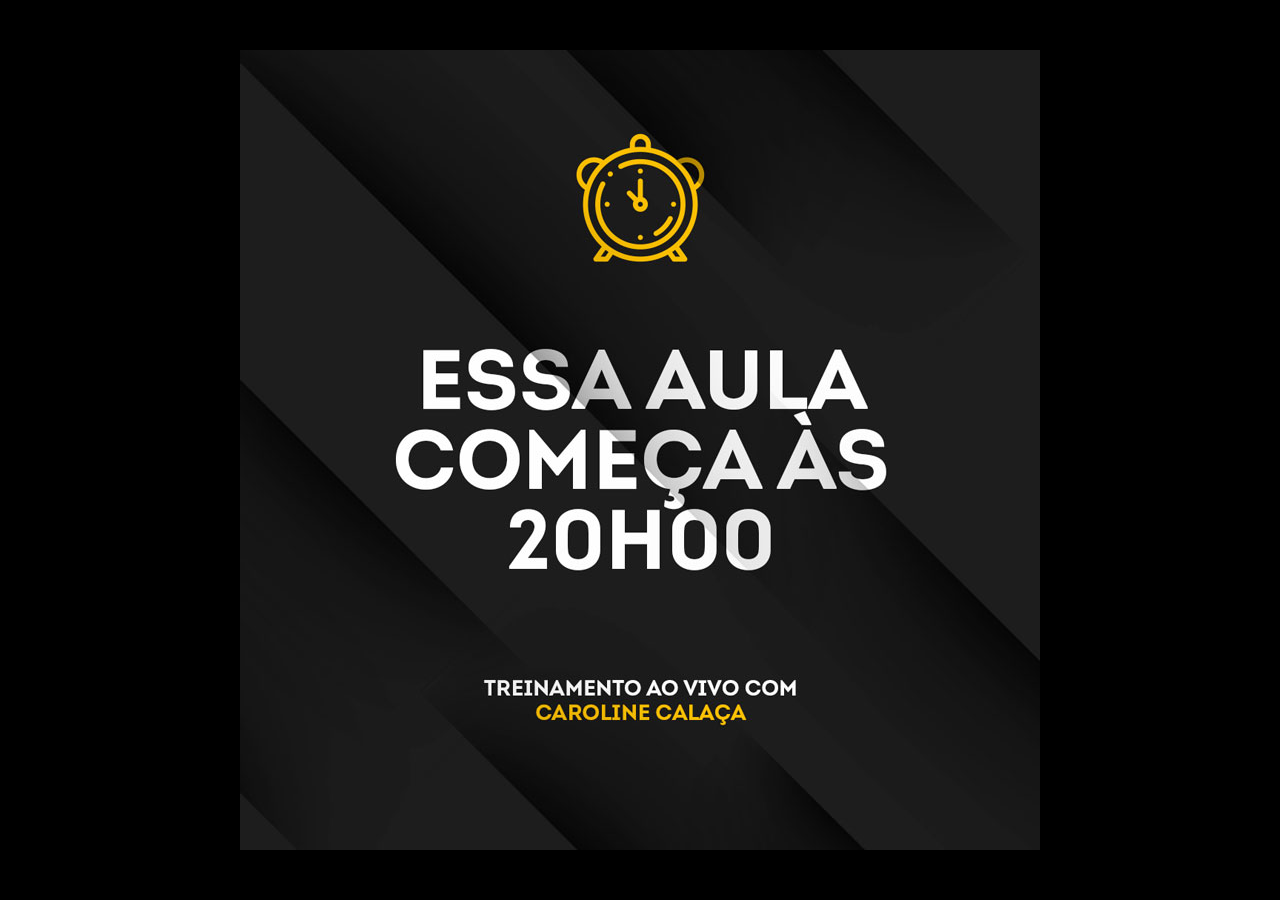
==== index.html @ fa0b6a2f "Subindo página beta" ====
<!doctype html>
<html lang="pt-br">

<head>
  <meta charset="utf-8">
  <meta name="viewport" content="width=device-width, initial-scale=1, shrink-to-fit=no">
  <meta name="description" content="Aguarde para iniciar o evento">
  <meta name="author" content="Rodrigo Damacena">
  <meta name="generator" content="Jekyll v4.1.1">
  <title>Caroline Calaça - Ao Vivo</title>

  <link rel="icon" type="image/png" href="images/favicon-coaches-black.png" />

  <!-- Bootstrap core CSS -->
  <link href="assets/dist/css/bootstrap.min.css" rel="stylesheet">

  <link href="cover.css" rel="stylesheet">
</head>

<body class="text-center">
  <div class="container-full d-flex w-100 h-100 mx-auto flex-column">
    <img src="images/aguarde.jpg" height="800" width="800" alt="Aguarde o início das transmissão"
      style="margin: auto;">
  </div>
</body>

</html>
---- cover.css ----
/*
 * Globals
 */

/* Links */
a,
a:focus {
  color: #EFCA4B;
  font-size: 1.2rem;
  border-bottom: 2px solid red;
}

a:hover {
  color: black;
  background-color: #EFCA4B;
  text-decoration: none;
  border-bottom: none;
  padding: 0.2rem;
}

/* Custom default button */
.btn-secondary,
.btn-secondary:hover,
.btn-secondary:focus {
  color: #333;
  text-shadow: none; /* Prevent inheritance from `body` */
  background-color: #fff;
  border: .05rem solid #fff;
}


/*
 * Base structure
 */

html,
body {
  height: 100%;
  background-color: #000000;  
  font-family: "Helvetica Neue", Helvetica, Arial, sans-serif;
}

body {
  display: -ms-flexbox;
  display: flex;
  color: #fff;
  text-shadow: 0 .05rem .1rem rgba(0, 0, 0, .5);
  box-shadow: inset 0 0 5rem rgba(0, 0, 0, .5);
}

main {
  background-image: url('images/fundo2.jpg');
}

h1 {
  font-size: 2.5rem;;
  color: #EFCA4B;
  font-weight: 700;
}

h2 {
  font-size: 1.8rem;
}

h3 {
  font-size: 1.5rem;
}

p {
  font-size: 1.2rem;
}

.cover-container {
  max-width: 42em;
}


/*
 * Header
 */
.masthead {
  margin-bottom: 2rem;
}

.masthead-brand {
  margin-bottom: 0;
}

.nav-masthead .nav-link {
  padding: .25rem 0;
  font-weight: 700;
  color: rgba(255, 255, 255, .5);
  background-color: transparent;
  border-bottom: .25rem solid transparent;
}

.nav-masthead .nav-link:hover,
.nav-masthead .nav-link:focus {
  border-bottom-color: rgba(255, 255, 255, .25);
}

.nav-masthead .nav-link + .nav-link {
  margin-left: 1rem;
}

.nav-masthead .active {
  color: #fff;
  border-bottom-color: #fff;
}

@media (min-width: 48em) {
  .masthead-brand {
    float: left;
  }
  .nav-masthead {
    float: right;
  }
}

/*
 * Content
 */

.aula h2 p {
  color: #b1b1b1;
}

.facebook {
  background-color: #1e1e20;
}

.comentarios {
  background-color: #fff;
}

/*
 * Cover
 */
.cover {
  padding: 0 1.5rem;
}
.cover .btn-lg {
  padding: .75rem 1.25rem;
  font-weight: 700;
}


/*
 * Footer
 */

.mastfoot {
  color: rgba(255, 255, 255, .5);
}
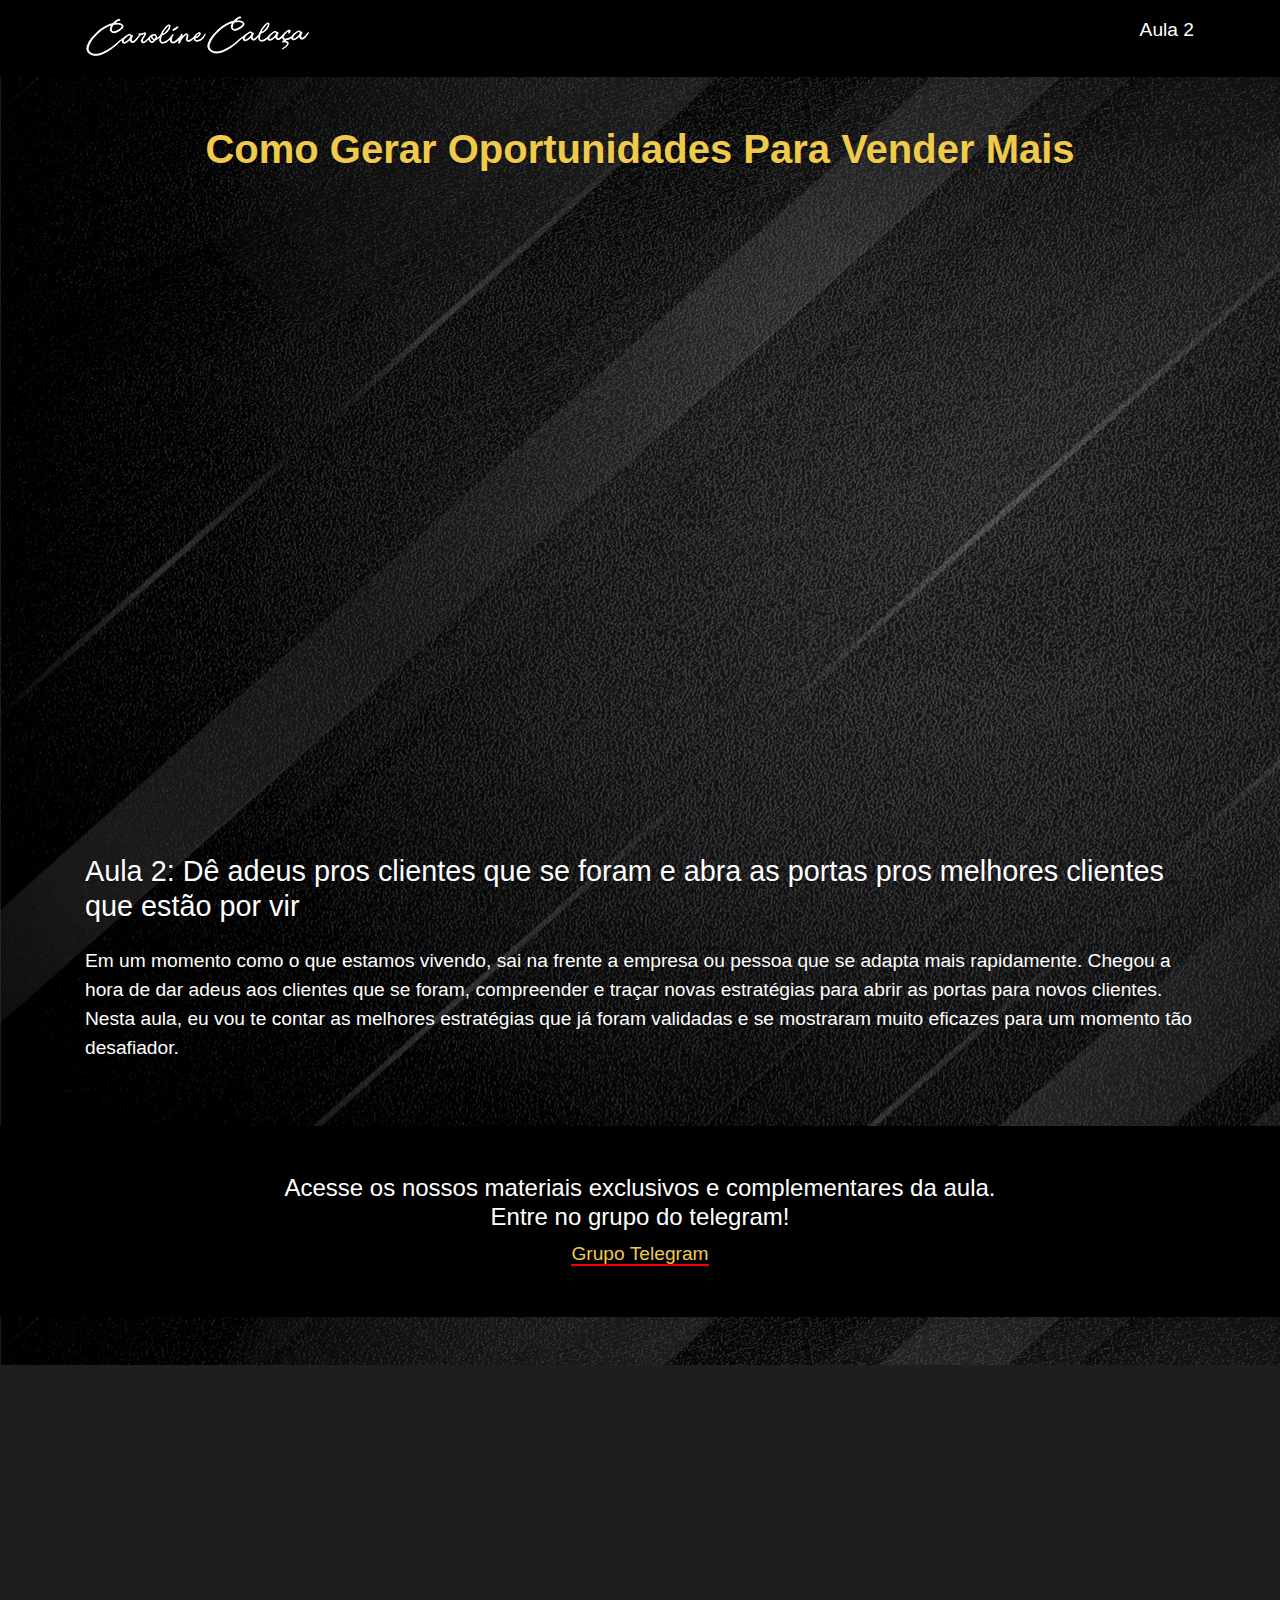
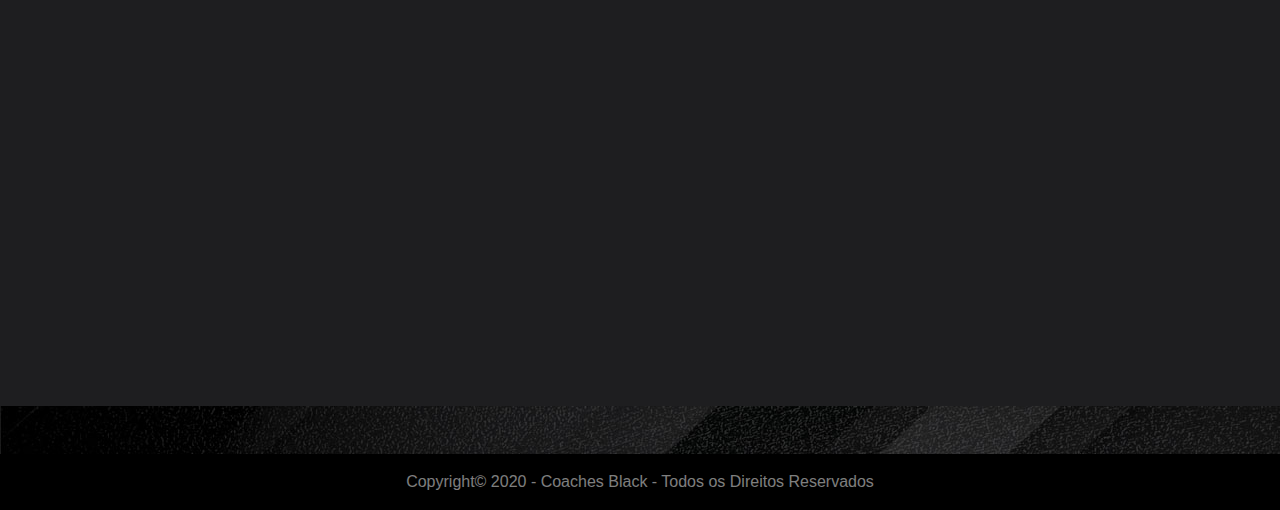
==== commit 83508893: "Preparando aula 2" ====
--- a/index.html
+++ b/index.html
@@ -4,7 +4,7 @@
 <head>
   <meta charset="utf-8">
   <meta name="viewport" content="width=device-width, initial-scale=1, shrink-to-fit=no">
-  <meta name="description" content="Aguarde para iniciar o evento">
+  <meta name="description" content="Como Gerar Oportunidades Para Vender Mais">
   <meta name="author" content="Rodrigo Damacena">
   <meta name="generator" content="Jekyll v4.1.1">
   <title>Caroline Calaça - Ao Vivo</title>
@@ -14,14 +14,129 @@
   <!-- Bootstrap core CSS -->
   <link href="assets/dist/css/bootstrap.min.css" rel="stylesheet">
 
+  <style>
+    .bd-placeholder-img {
+      font-size: 1.125rem;
+      text-anchor: middle;
+      -webkit-user-select: none;
+      -moz-user-select: none;
+      -ms-user-select: none;
+      user-select: none;
+    }
+
+    @media (min-width: 768px) {
+      .bd-placeholder-img-lg {
+        font-size: 3.5rem;
+      }
+    }
+
+    @media (max-width: 768px) {
+
+      .h1,
+      h1 {
+        font-size: 2rem;
+      }
+
+      .p-5 {
+        padding: 0.5rem !important;
+      }
+    }
+  </style>
+  <!-- Custom styles for this template -->
   <link href="cover.css" rel="stylesheet">
 </head>
 
 <body class="text-center">
+  <!-- Facebook comentários -->
+  <div id="fb-root"></div>
+  <script async defer crossorigin="anonymous" src="https://connect.facebook.net/pt_BR/sdk.js#xfbml=1&version=v8.0"
+    nonce="cEJa7yIJ"></script>
+
   <div class="container-full d-flex w-100 h-100 mx-auto flex-column">
-    <img src="images/aguarde.jpg" height="800" width="800" alt="Aguarde o início das transmissão"
-      style="margin: auto;">
+    <header class="masthead mb-auto container p-3">
+      <div class="inner">
+        <div class="masthead-brand">
+          <img src="images/assinatura-caroline-calaca.png" alt="Caroline Calaça" width="223" height="40">
+        </div>
+        <nav class="nav nav-masthead justify-content-center">
+          <p>Aula 2</p>
+        </nav>
+      </div>
+    </header>
+
+    <main role="main" class="inner cover p-5">
+      <h1 class="cover-heading pt-0 pb-3">Como Gerar Oportunidades Para Vender Mais</h1>
+      <div class="embed-responsive embed-responsive-16by9 container">
+        <iframe class="embed-responsive-item" src="https://www.youtube.com/embed/jzRwYReUtfI" allowfullscreen></iframe>
+      </div>
+      <div class="aula container text-left">
+        <h2 class="cover-heading pt-3 pb-3">Aula 2: Dê adeus pros clientes que se foram e abra as portas pros melhores
+          clientes que estão por vir</h2>
+        <p>Em um momento como o que estamos vivendo, sai na frente a empresa ou pessoa que se adapta mais rapidamente.
+          Chegou a hora de dar adeus aos clientes que se foram, compreender e traçar novas estratégias para abrir as
+          portas para novos clientes. Nesta aula, eu vou te contar as melhores estratégias que já foram validadas e se
+          mostraram muito eficazes para um momento tão desafiador.
+        </p>
+      </div>
+    </main>
+
+    <aside class="telegram mx-auto p-5">
+      <div class="inner">
+        <h3>Acesse os nossos materiais exclusivos e complementares da aula. <br>Entre no grupo do telegram!</h3>
+        <a href="https://t.me/joinchat/UWw3BRkzqrZr2aEv87rT4A" target="_blank">Grupo Telegram</a>
+      </div>
+    </aside>
+
+    <main role="main" class="inner cover pb-5">
+    </main>
+
+    <aside class="facebook w-80">
+      <div class="embed-responsive embed-responsive-16by9 container">
+        <iframe class="embed-responsive-item" src="https://aovivocarolinecalaca.com.br/comentarios.html"
+          allowfullscreen></iframe>
+      </div>
+    </aside>
+
+    <main role="main" class="inner cover pb-5">
+    </main>
+
+    <footer class="mastfoot mt-auto p-3">
+      <div class="inner">
+        <span>Copyright© 2020 - Coaches Black - Todos os Direitos Reservados</span>
+      </div>
+    </footer>
   </div>
+
+  <!-- Global site tag (gtag.js) - Google Analytics -->
+  <script async src="https://www.googletagmanager.com/gtag/js?id=UA-156838279-3"></script>
+  <script>
+    window.dataLayer = window.dataLayer || [];
+    function gtag() { dataLayer.push(arguments); }
+    gtag('js', new Date());
+
+    gtag('config', 'UA-156838279-3');
+  </script>
+
+  <!-- Facebook Pixel Code -->
+  <script>
+    !function (f, b, e, v, n, t, s) {
+      if (f.fbq) return; n = f.fbq = function () {
+        n.callMethod ?
+          n.callMethod.apply(n, arguments) : n.queue.push(arguments)
+      };
+      if (!f._fbq) f._fbq = n; n.push = n; n.loaded = !0; n.version = '2.0';
+      n.queue = []; t = b.createElement(e); t.async = !0;
+      t.src = v; s = b.getElementsByTagName(e)[0];
+      s.parentNode.insertBefore(t, s)
+    }(window, document, 'script',
+      'https://connect.facebook.net/en_US/fbevents.js');
+    fbq('init', '1542176466093320');
+    fbq('track', 'PageView');
+  </script>
+  <noscript><img height="1" width="1" style="display:none"
+      src="https://www.facebook.com/tr?id=1542176466093320&ev=PageView&noscript=1" /></noscript>
+  <!-- End Facebook Pixel Code -->
+
 </body>
 
 </html>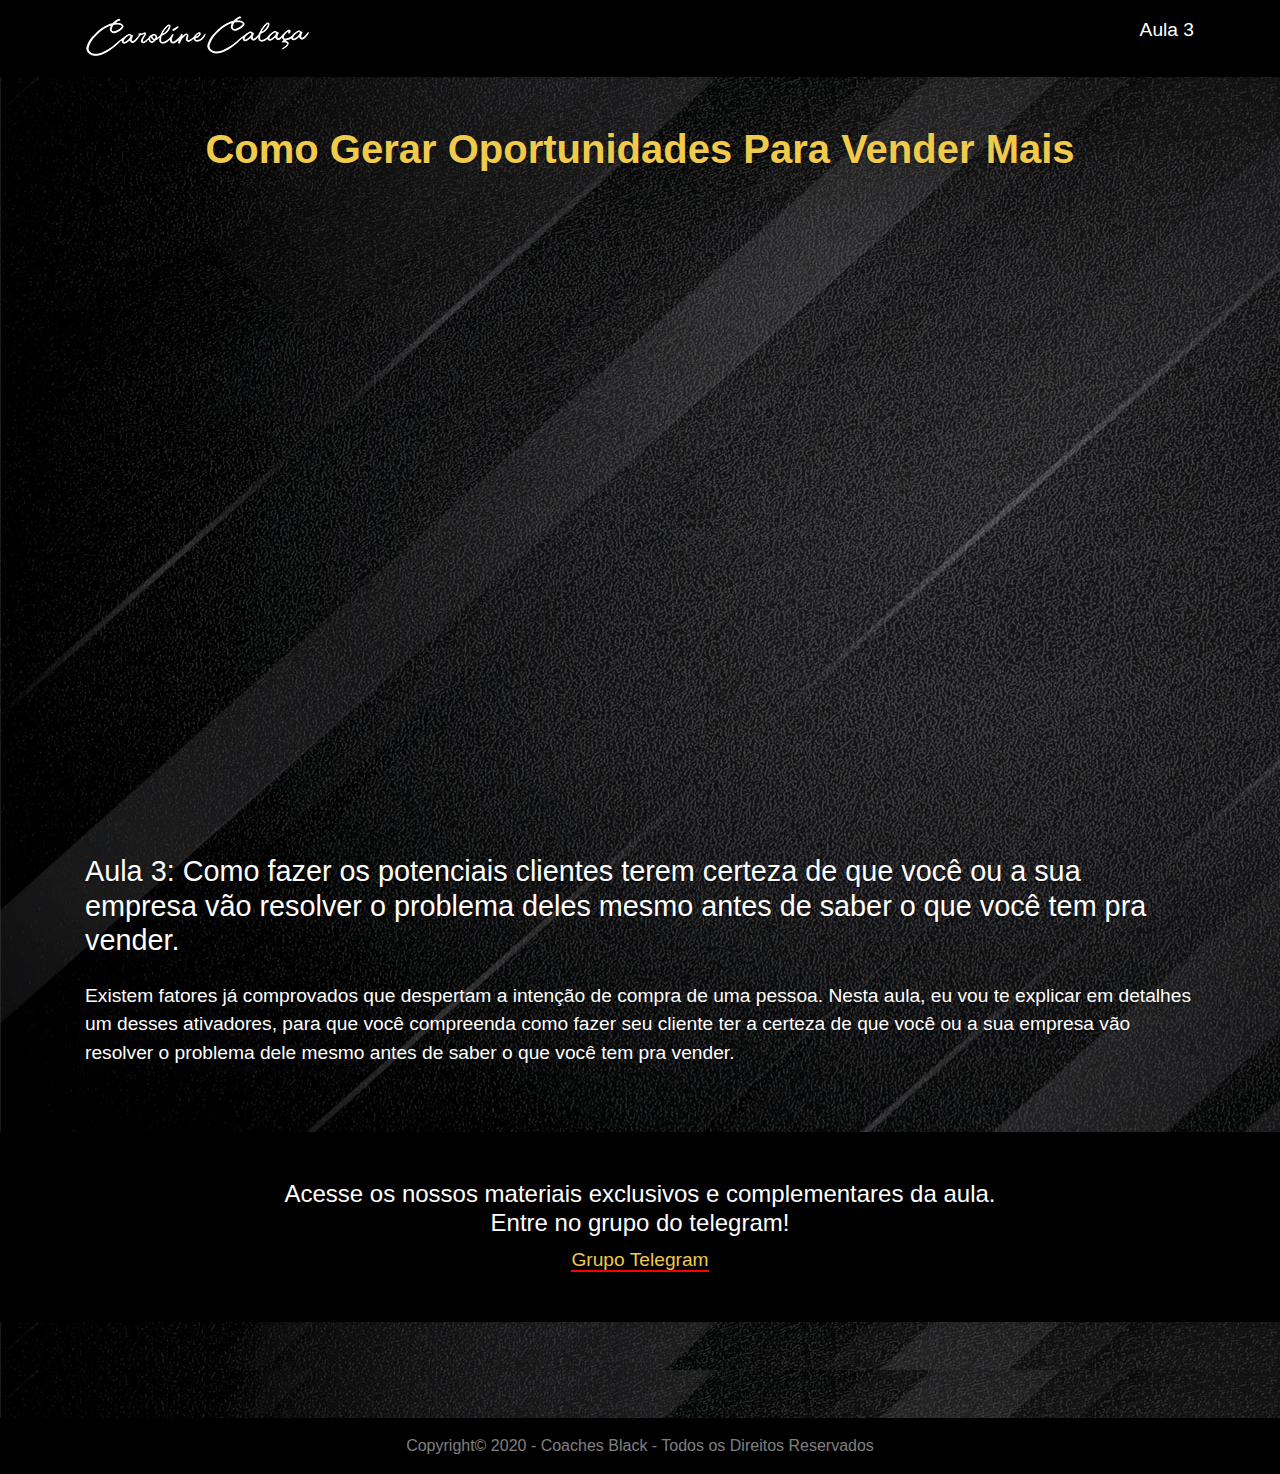
==== commit 3944d56f: "Atualização nos comentários do Facebook, funcionando recurso" ====
--- a/index.html
+++ b/index.html
@@ -59,7 +59,7 @@
           <img src="images/assinatura-caroline-calaca.png" alt="Caroline Calaça" width="223" height="40">
         </div>
         <nav class="nav nav-masthead justify-content-center">
-          <p>Aula 2</p>
+          <p>Aula 3</p>
         </nav>
       </div>
     </header>
@@ -67,15 +67,15 @@
     <main role="main" class="inner cover p-5">
       <h1 class="cover-heading pt-0 pb-3">Como Gerar Oportunidades Para Vender Mais</h1>
       <div class="embed-responsive embed-responsive-16by9 container">
-        <iframe class="embed-responsive-item" src="https://www.youtube.com/embed/jzRwYReUtfI" allowfullscreen></iframe>
+        <iframe class="embed-responsive-item"
+          src="https://www.youtube.com/embed/hJDB8XR13EM?controls=0&showinfo=0&rel=0" allowfullscreen></iframe>
       </div>
       <div class="aula container text-left">
-        <h2 class="cover-heading pt-3 pb-3">Aula 2: Dê adeus pros clientes que se foram e abra as portas pros melhores
-          clientes que estão por vir</h2>
-        <p>Em um momento como o que estamos vivendo, sai na frente a empresa ou pessoa que se adapta mais rapidamente.
-          Chegou a hora de dar adeus aos clientes que se foram, compreender e traçar novas estratégias para abrir as
-          portas para novos clientes. Nesta aula, eu vou te contar as melhores estratégias que já foram validadas e se
-          mostraram muito eficazes para um momento tão desafiador.
+        <h2 class="cover-heading pt-3 pb-3">Aula 3: Como fazer os potenciais clientes terem certeza de que você ou a sua
+          empresa vão resolver o problema deles mesmo antes de saber o que você tem pra vender.</h2>
+        <p>Existem fatores já comprovados que despertam a intenção de compra de uma pessoa. Nesta aula, eu vou te
+          explicar em detalhes um desses ativadores, para que você compreenda como fazer seu cliente ter a certeza de
+          que você ou a sua empresa vão resolver o problema dele mesmo antes de saber o que você tem pra vender.
         </p>
       </div>
     </main>
@@ -90,11 +90,12 @@
     <main role="main" class="inner cover pb-5">
     </main>
 
-    <aside class="facebook w-80">
-      <div class="embed-responsive embed-responsive-16by9 container">
-        <iframe class="embed-responsive-item" src="https://aovivocarolinecalaca.com.br/comentarios.html"
-          allowfullscreen></iframe>
-      </div>
+    <aside class="facebook container text-center bg-white mx-auto">
+      <div id="fb-root"></div>
+      <script async defer crossorigin="anonymous" src="https://connect.facebook.net/pt_BR/sdk.js#xfbml=1&version=v8.0"
+        nonce="cEJa7yIJ"></script>
+      <div class="fb-comments" data-href="https://www.facebook.com/carolinecalacacoaching" data-numposts="10"
+        data-width="100%" data-order-by="reverse_time">
     </aside>
 
     <main role="main" class="inner cover pb-5">
@@ -106,6 +107,34 @@
       </div>
     </footer>
   </div>
+
+  <!-- Atualizando comentários Facebook -->
+  <script>
+    (function () {
+      'use strict';
+
+      const scheduleFBCommentsUpdate = (iframe, uri) => () => {
+        console.log('Checking for new comments...');
+        iframe.src = uri;
+      }
+
+      const checkForFBComments = () => {
+        const frames = document.getElementsByTagName('iframe');
+        for (let i = 0; i < frames.length; i++) {
+          const iframe = frames[i];
+          if (iframe.src.startsWith('https://www.facebook.com')) {
+            console.log('Found facebook iframe. Scheduling update...');
+            setInterval(scheduleFBCommentsUpdate(iframe, iframe.src), 180000)
+            return;
+          }
+        }
+
+        setTimeout(checkForFBComments, 700);
+      }
+
+      setTimeout(checkForFBComments, 700);
+    })();
+  </script>
 
   <!-- Global site tag (gtag.js) - Google Analytics -->
   <script async src="https://www.googletagmanager.com/gtag/js?id=UA-156838279-3"></script>
--- a/cover.css
+++ b/cover.css
@@ -151,4 +151,4 @@
 
 .mastfoot {
   color: rgba(255, 255, 255, .5);
-}
+}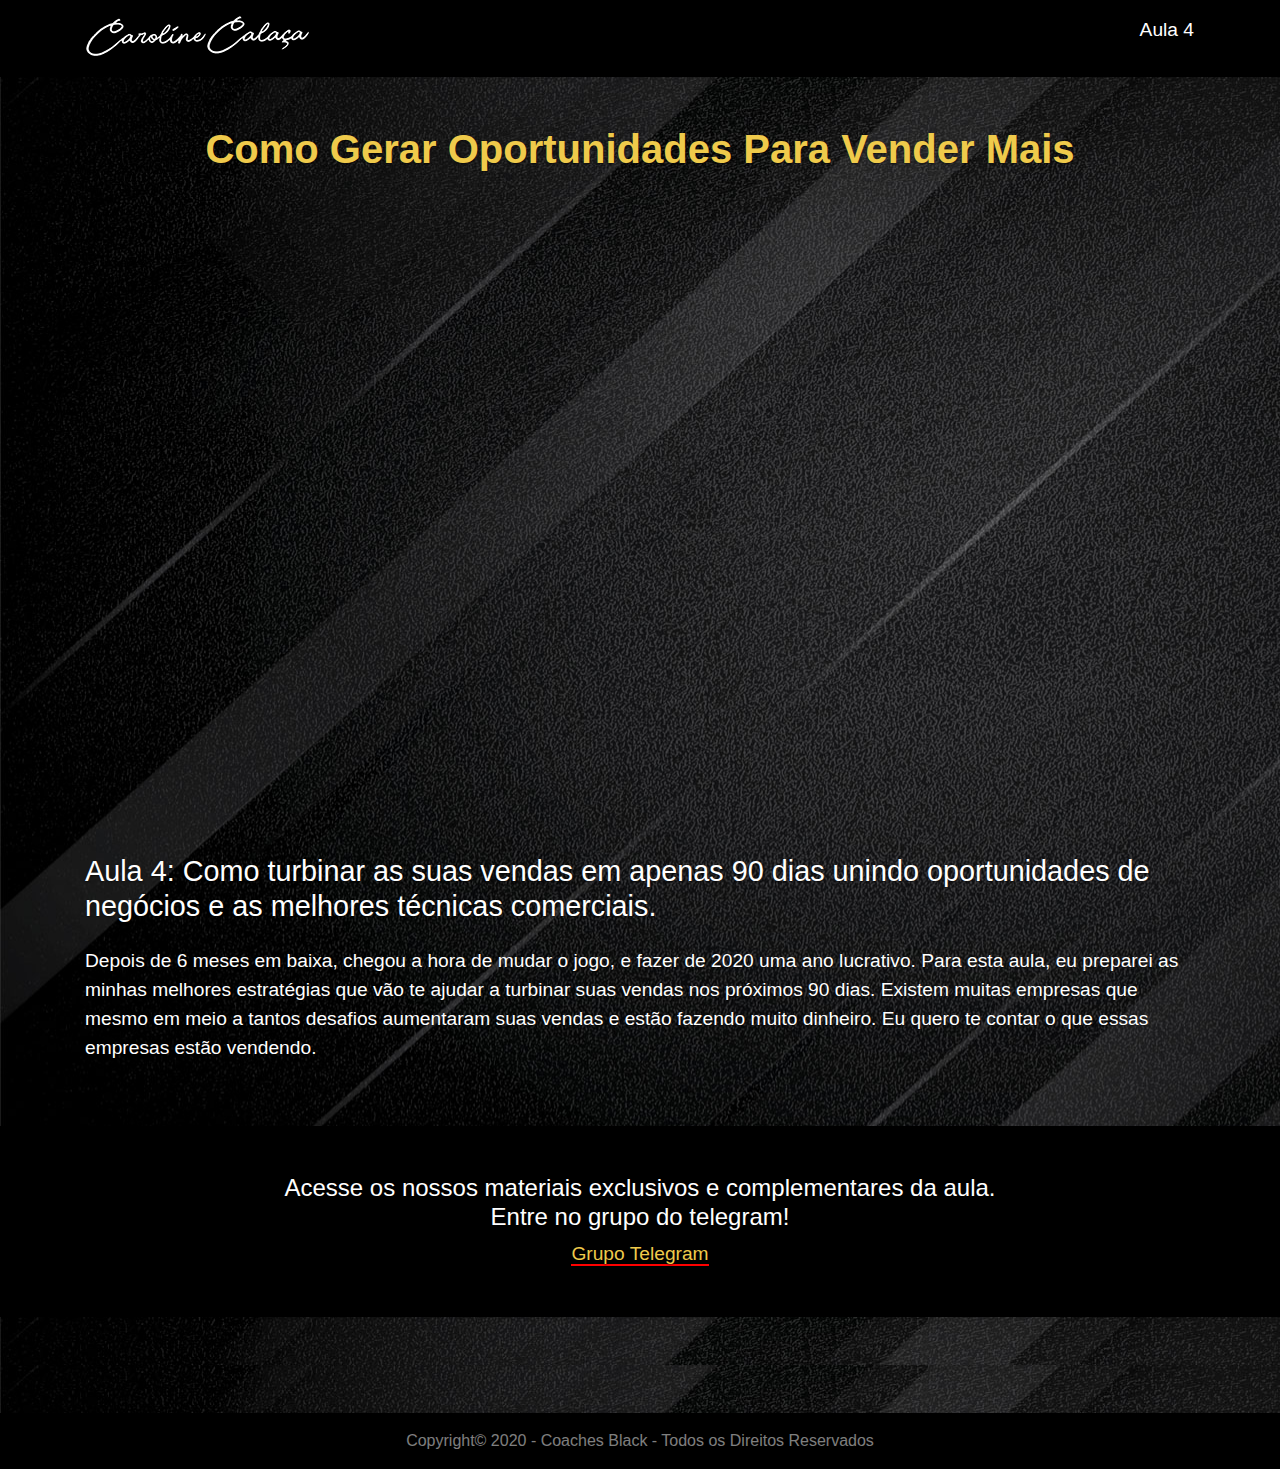
==== commit 6cc6ae9e: "Ativando aula 4" ====
--- a/index.html
+++ b/index.html
@@ -7,7 +7,7 @@
   <meta name="description" content="Como Gerar Oportunidades Para Vender Mais">
   <meta name="author" content="Rodrigo Damacena">
   <meta name="generator" content="Jekyll v4.1.1">
-  <title>Caroline Calaça - Ao Vivo</title>
+  <title>Caroline Calaça - Aula 4</title>
 
   <link rel="icon" type="image/png" href="images/favicon-coaches-black.png" />
 
@@ -59,7 +59,7 @@
           <img src="images/assinatura-caroline-calaca.png" alt="Caroline Calaça" width="223" height="40">
         </div>
         <nav class="nav nav-masthead justify-content-center">
-          <p>Aula 3</p>
+          <p>Aula 4</p>
         </nav>
       </div>
     </header>
@@ -67,15 +67,16 @@
     <main role="main" class="inner cover p-5">
       <h1 class="cover-heading pt-0 pb-3">Como Gerar Oportunidades Para Vender Mais</h1>
       <div class="embed-responsive embed-responsive-16by9 container">
-        <iframe class="embed-responsive-item"
-          src="https://www.youtube.com/embed/hJDB8XR13EM?controls=0&showinfo=0&rel=0" allowfullscreen></iframe>
+        <iframe class="embed-responsive-item" src="https://www.youtube.com/embed/hDClzTCDKmA?showinfo=0&rel=0"
+          allowfullscreen></iframe>
       </div>
       <div class="aula container text-left">
-        <h2 class="cover-heading pt-3 pb-3">Aula 3: Como fazer os potenciais clientes terem certeza de que você ou a sua
-          empresa vão resolver o problema deles mesmo antes de saber o que você tem pra vender.</h2>
-        <p>Existem fatores já comprovados que despertam a intenção de compra de uma pessoa. Nesta aula, eu vou te
-          explicar em detalhes um desses ativadores, para que você compreenda como fazer seu cliente ter a certeza de
-          que você ou a sua empresa vão resolver o problema dele mesmo antes de saber o que você tem pra vender.
+        <h2 class="cover-heading pt-3 pb-3">Aula 4: Como turbinar as suas vendas em apenas 90 dias unindo oportunidades
+          de negócios e as melhores técnicas comerciais.</h2>
+        <p>Depois de 6 meses em baixa, chegou a hora de mudar o jogo, e fazer de 2020 uma ano lucrativo. Para esta aula,
+          eu preparei as minhas melhores estratégias que vão te ajudar a turbinar suas vendas nos próximos 90 dias.
+          Existem muitas empresas que mesmo em meio a tantos desafios aumentaram suas vendas e estão fazendo muito
+          dinheiro. Eu quero te contar o que essas empresas estão vendendo.
         </p>
       </div>
     </main>
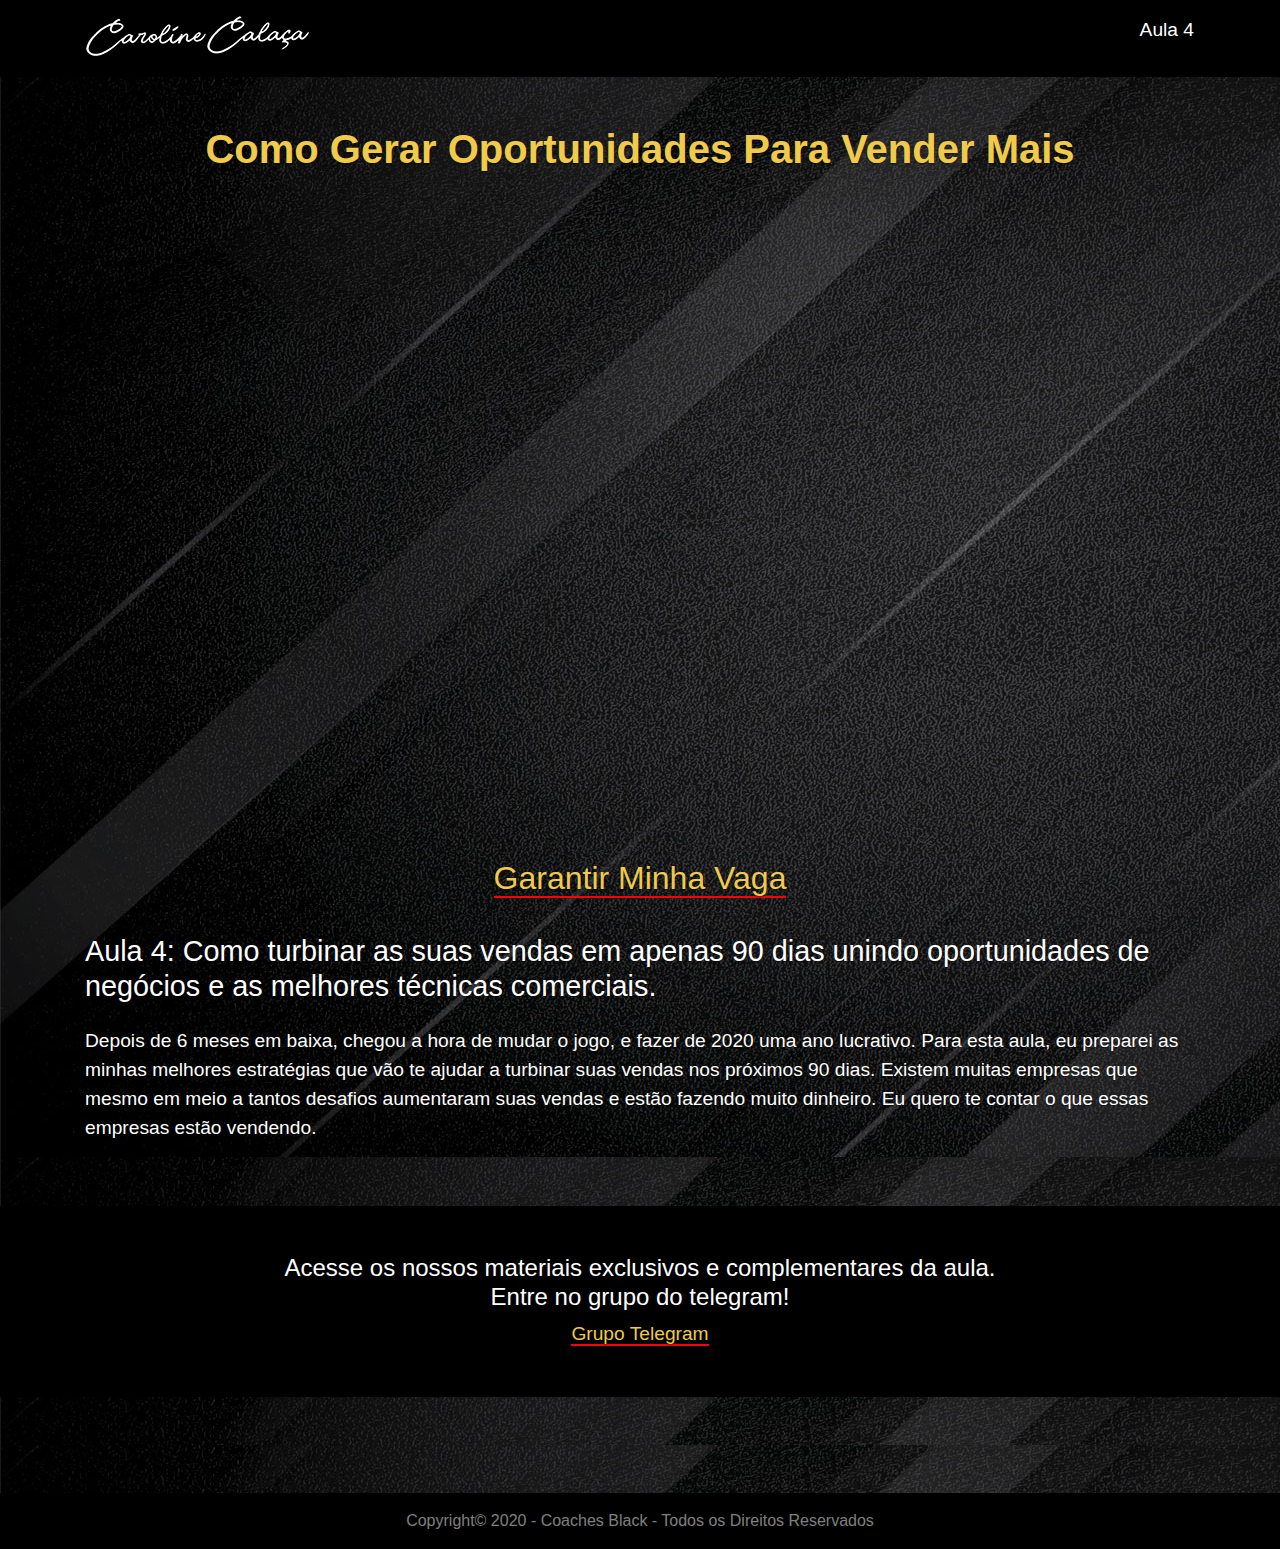
==== commit ca15becf: "Incluindo o botão para o Coaches Black" ====
--- a/index.html
+++ b/index.html
@@ -67,10 +67,13 @@
     <main role="main" class="inner cover p-5">
       <h1 class="cover-heading pt-0 pb-3">Como Gerar Oportunidades Para Vender Mais</h1>
       <div class="embed-responsive embed-responsive-16by9 container">
-        <iframe class="embed-responsive-item" src="https://www.youtube.com/embed/hDClzTCDKmA?showinfo=0&rel=0"
+        <iframe class="embed-responsive-item" src="https://www.youtube.com/embed/hDClzTCDKmA?controls=0&showinfo=0&rel=0"
           allowfullscreen></iframe>
       </div>
       <div class="aula container text-left">
+        <div class="botao-compra text-center mx-auto p-3">
+          <a href="https://coachesblack.com.br" target="_blank">Garantir Minha Vaga</a>
+        </div>
         <h2 class="cover-heading pt-3 pb-3">Aula 4: Como turbinar as suas vendas em apenas 90 dias unindo oportunidades
           de negócios e as melhores técnicas comerciais.</h2>
         <p>Depois de 6 meses em baixa, chegou a hora de mudar o jogo, e fazer de 2020 uma ano lucrativo. Para esta aula,
--- a/cover.css
+++ b/cover.css
@@ -8,6 +8,11 @@
   color: #EFCA4B;
   font-size: 1.2rem;
   border-bottom: 2px solid red;
+}
+
+.botao-compra a,
+.botao-compra a:focus {
+  font-size: 2rem;
 }
 
 a:hover {
